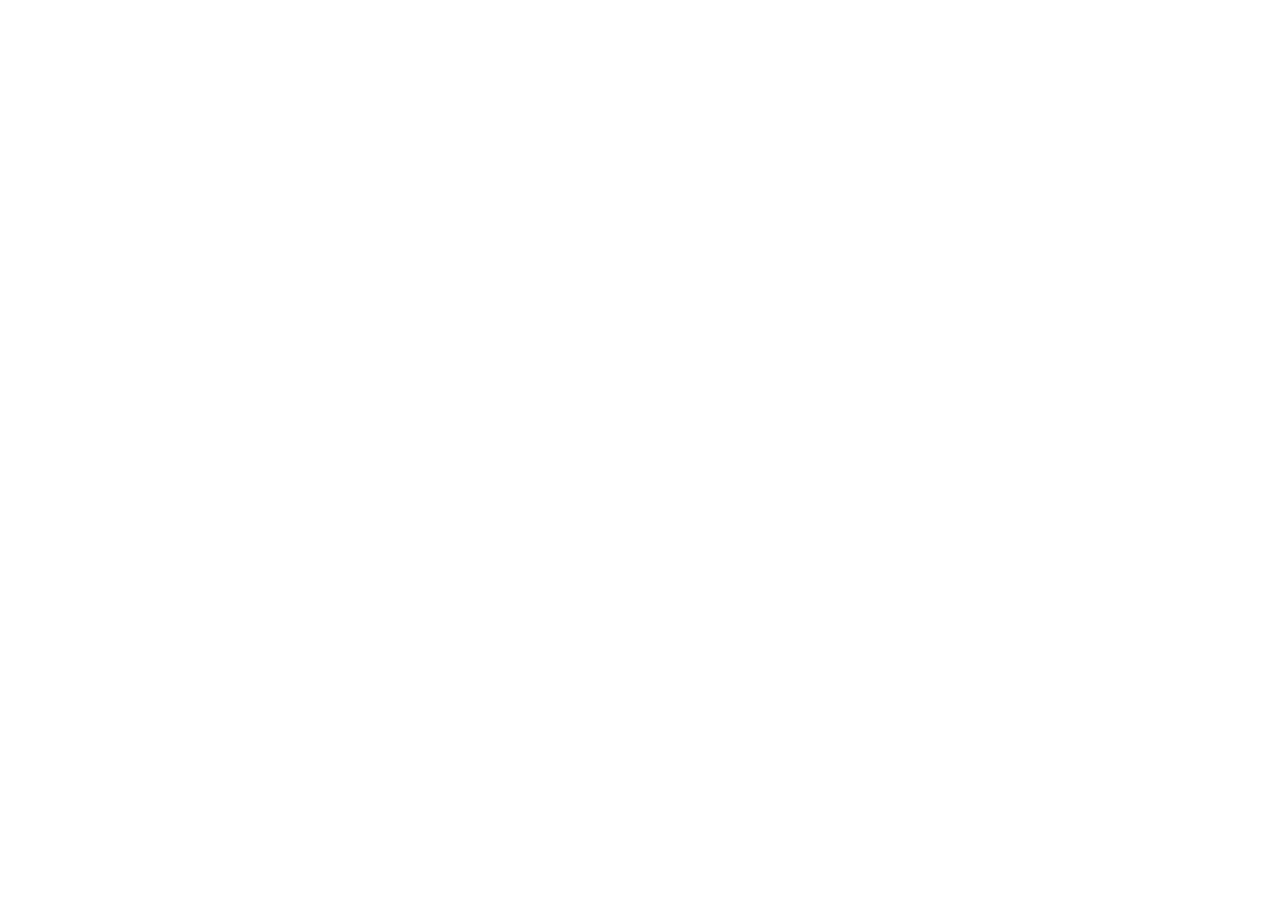
==== index.html @ 2fd1fdab "Add files via upload" ====
<!doctype html>
<html lang="id">
<head>
  <meta charset="utf-8">
  <meta name="viewport" content="width=device-width, initial-scale=1">
  <link rel="shortcut icon" href="./favicon.ico?v=2">
  <link rel="icon" href="./favicon.ico?v=2" sizes="any">
  <link rel="icon" type="image/png" sizes="32x32" href="./favicon-32x32.png?v=2">
  <link rel="apple-touch-icon" sizes="180x180" href="./apple-touch-icon.png?v=2">
  <meta http-equiv="refresh" content="0; url=https://belajarwibu.com/">
  <title>Redirecting...</title>
  <script>
    window.location.replace("https://belajarwibu.com/");
  </script>
</head>
<body>
  <p>Redirect ke <a href="https://belajarwibu.com/">belajarwibu.com</a>.</p>
</body>
</html>
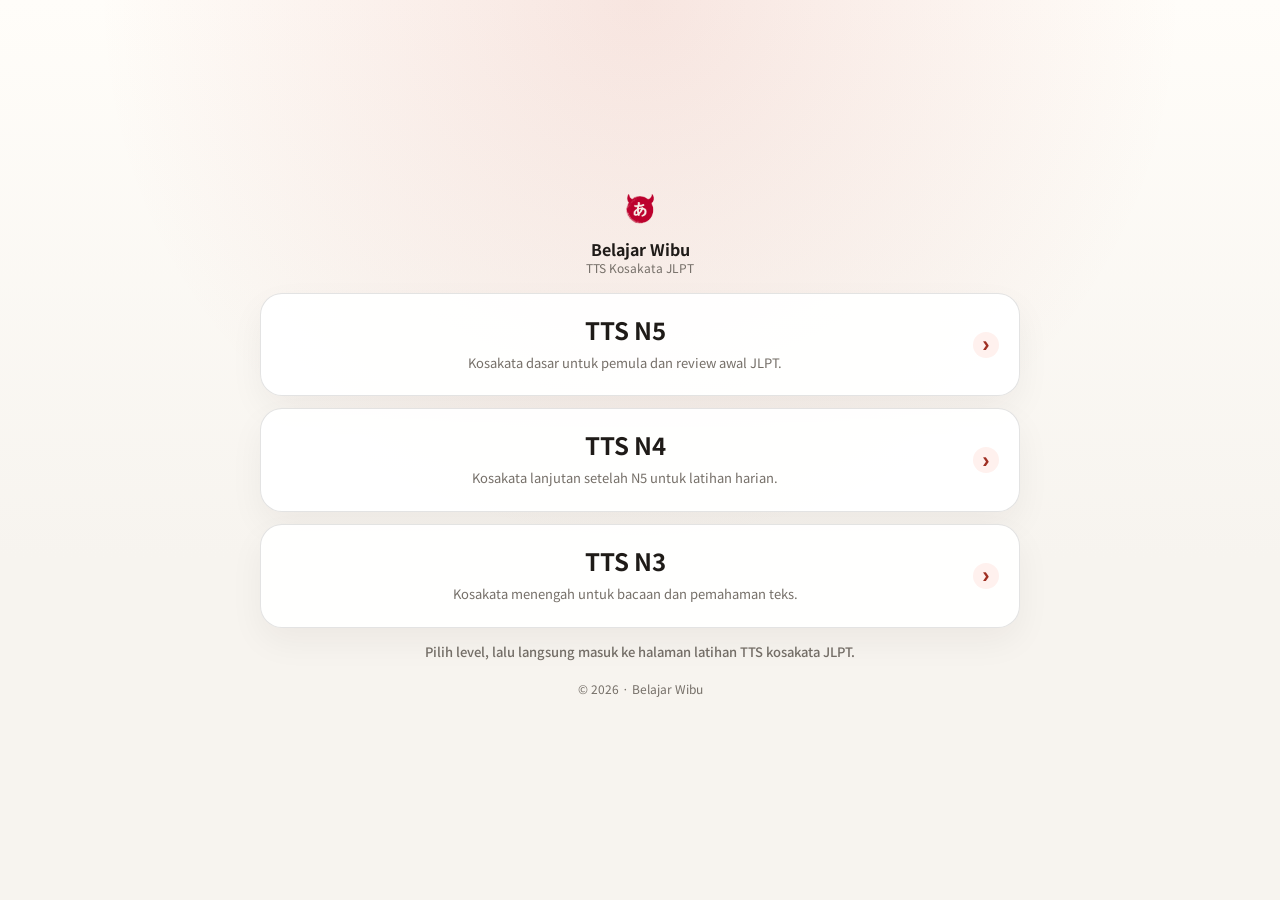
==== commit 75ef586c: "Add files via upload" ====
--- a/index.html
+++ b/index.html
@@ -1,19 +1,274 @@
 <!doctype html>
 <html lang="id">
-<head>
-  <meta charset="utf-8">
-  <meta name="viewport" content="width=device-width, initial-scale=1">
-  <link rel="shortcut icon" href="./favicon.ico?v=2">
-  <link rel="icon" href="./favicon.ico?v=2" sizes="any">
-  <link rel="icon" type="image/png" sizes="32x32" href="./favicon-32x32.png?v=2">
-  <link rel="apple-touch-icon" sizes="180x180" href="./apple-touch-icon.png?v=2">
-  <meta http-equiv="refresh" content="0; url=https://belajarwibu.com/">
-  <title>Redirecting...</title>
-  <script>
-    window.location.replace("https://belajarwibu.com/");
-  </script>
-</head>
-<body>
-  <p>Redirect ke <a href="https://belajarwibu.com/">belajarwibu.com</a>.</p>
-</body>
+  <head>
+    <meta charset="utf-8" />
+    <meta name="viewport" content="width=device-width, initial-scale=1" />
+    <link rel="shortcut icon" href="./favicon.ico?v=2" />
+    <link rel="icon" href="./favicon.ico?v=2" sizes="any" />
+    <link
+      rel="icon"
+      type="image/png"
+      sizes="32x32"
+      href="./favicon-32x32.png?v=2"
+    />
+    <link
+      rel="apple-touch-icon"
+      sizes="180x180"
+      href="./apple-touch-icon.png?v=2"
+    />
+    <title>TTS Kosakata JLPT | Belajar Wibu</title>
+    <meta
+      name="description"
+      content="Link akses TTS kosakata JLPT N5, N4, dan N3 Belajar Wibu."
+    />
+    <style>
+      @import url("https://fonts.googleapis.com/css2?family=Noto+Sans+JP:wght@300;400;500;700&family=Noto+Serif+JP:wght@400;700&display=swap");
+
+      :root {
+        color-scheme: light;
+        --bg: #f7f4ef;
+        --paper: #fffdf9;
+        --paper-soft: #fff1ee;
+        --ink: #1f1b18;
+        --muted: #756f68;
+        --line: rgba(31, 27, 24, 0.12);
+        --red: #c0392b;
+        --red-dark: #9f2f23;
+        --red-soft: #fff1ee;
+        --gold: #d9a441;
+        --font-ui:
+          "Avenir Next", "Segoe UI", "Hiragino Sans", "Yu Gothic",
+          "Noto Sans JP", sans-serif;
+        --font-serif: "Noto Serif JP", Georgia, serif;
+        --shadow: 0 22px 50px rgba(31, 27, 24, 0.1);
+        --shadow-soft: 0 14px 34px rgba(31, 27, 24, 0.05);
+      }
+
+      * {
+        box-sizing: border-box;
+      }
+
+      html {
+        scroll-behavior: smooth;
+      }
+
+      body {
+        margin: 0;
+        min-height: 100vh;
+        background:
+          radial-gradient(
+            circle at top,
+            rgba(192, 57, 43, 0.12),
+            transparent 34rem
+          ),
+          linear-gradient(180deg, #fffdf9 0%, var(--bg) 62%);
+        color: var(--ink);
+        font-family: var(--font-ui);
+        letter-spacing: 0;
+      }
+
+      button,
+      input {
+        font: inherit;
+      }
+
+      button {
+        cursor: pointer;
+      }
+
+      .wrap {
+        width: min(760px, calc(100% - 28px));
+        min-height: 100vh;
+        margin: 0 auto;
+        padding: 28px 0 42px;
+        display: grid;
+        align-content: center;
+      }
+
+      .topbar {
+        display: grid;
+        place-items: center;
+        gap: 8px;
+        margin-bottom: 18px;
+        text-align: center;
+      }
+
+      .brand {
+        display: grid;
+        place-items: center;
+        gap: 10px;
+        font-weight: 700;
+        line-height: 1.15;
+      }
+
+      .brand img {
+        width: 42px;
+        height: 42px;
+        border-radius: 0;
+        background: transparent;
+        border: 0;
+        object-fit: cover;
+      }
+
+      .brand small {
+        display: block;
+        color: var(--muted);
+        font-size: 12px;
+        font-weight: 400;
+        margin-top: 3px;
+      }
+
+      .levels {
+        display: grid;
+        gap: 12px;
+      }
+
+      .level-card {
+        position: relative;
+        border: 1px solid var(--line);
+        border-radius: 22px;
+        background: rgba(255, 255, 255, 0.94);
+        padding: 22px 48px 22px 18px;
+        display: grid;
+        place-items: center;
+        gap: 8px;
+        color: inherit;
+        text-align: center;
+        text-decoration: none;
+        box-shadow: var(--shadow-soft);
+        transition:
+          transform 0.2s ease,
+          box-shadow 0.2s ease,
+          border-color 0.2s ease,
+          background 0.2s ease;
+      }
+
+      .level-card::after {
+        content: "›";
+        position: absolute;
+        right: 20px;
+        top: 50%;
+        translate: 0 -50%;
+        width: 26px;
+        height: 26px;
+        border-radius: 999px;
+        background: var(--red-soft);
+        color: var(--red-dark);
+        font:
+          900 22px/23px -apple-system,
+          BlinkMacSystemFont,
+          "Segoe UI",
+          Roboto,
+          Arial,
+          sans-serif;
+        display: grid;
+        place-items: center;
+        transition:
+          background 0.2s ease,
+          color 0.2s ease,
+          translate 0.2s ease;
+      }
+
+      .level-card:hover,
+      .level-card:focus-visible {
+        transform: translateY(-2px);
+        border-color: rgba(192, 57, 43, 0.28);
+        background: #fff;
+        box-shadow: 0 18px 40px rgba(31, 27, 24, 0.08);
+        outline: none;
+      }
+
+      .level-card:hover::after,
+      .level-card:focus-visible::after {
+        background: var(--red);
+        color: #fff;
+        translate: 3px -50%;
+      }
+
+      .level-card h2 {
+        margin: 0;
+        font-size: 24px;
+        line-height: 1.2;
+        font-family: var(--font-ui);
+        letter-spacing: 0;
+      }
+
+      .level-card p {
+        margin: 0;
+        color: var(--muted);
+        line-height: 1.6;
+        font-size: 13px;
+        font-weight: 400;
+      }
+
+      .note {
+        margin-top: 14px;
+        padding: 0 10px;
+        color: var(--muted);
+        font-size: 13px;
+        font-weight: 500;
+        line-height: 1.6;
+        text-align: center;
+      }
+
+      .footer {
+        padding: 18px 0 0;
+        text-align: center;
+        color: var(--muted);
+        font-family: var(--font-ui);
+        font-size: 12px;
+        font-weight: 400;
+        line-height: 1.5;
+      }
+
+      @media (max-width: 820px) {
+        .wrap {
+          width: min(100% - 18px, 760px);
+          padding: 14px 0 22px;
+          align-content: start;
+        }
+
+        .level-card {
+          padding-right: 42px;
+        }
+
+        .level-card::after {
+          right: 16px;
+        }
+      }
+    </style>
+  </head>
+  <body>
+    <div class="wrap">
+      <header class="topbar">
+        <div class="brand">
+          <img src="./favicon.png" alt="" />
+          <div>
+            Belajar Wibu
+            <small>TTS Kosakata JLPT</small>
+          </div>
+        </div>
+      </header>
+
+      <section class="levels" aria-label="Pilih level TTS">
+        <a class="level-card" href="./N5/">
+          <h2>TTS N5</h2>
+          <p>Kosakata dasar untuk pemula dan review awal JLPT.</p>
+        </a>
+        <a class="level-card" href="./N4/">
+          <h2>TTS N4</h2>
+          <p>Kosakata lanjutan setelah N5 untuk latihan harian.</p>
+        </a>
+        <a class="level-card" href="./N3/">
+          <h2>TTS N3</h2>
+          <p>Kosakata menengah untuk bacaan dan pemahaman teks.</p>
+        </a>
+      </section>
+
+      <div class="note">
+        Pilih level, lalu langsung masuk ke halaman latihan TTS kosakata JLPT.
+      </div>
+      <footer class="footer">© 2026 · Belajar Wibu</footer>
+    </div>
+  </body>
 </html>
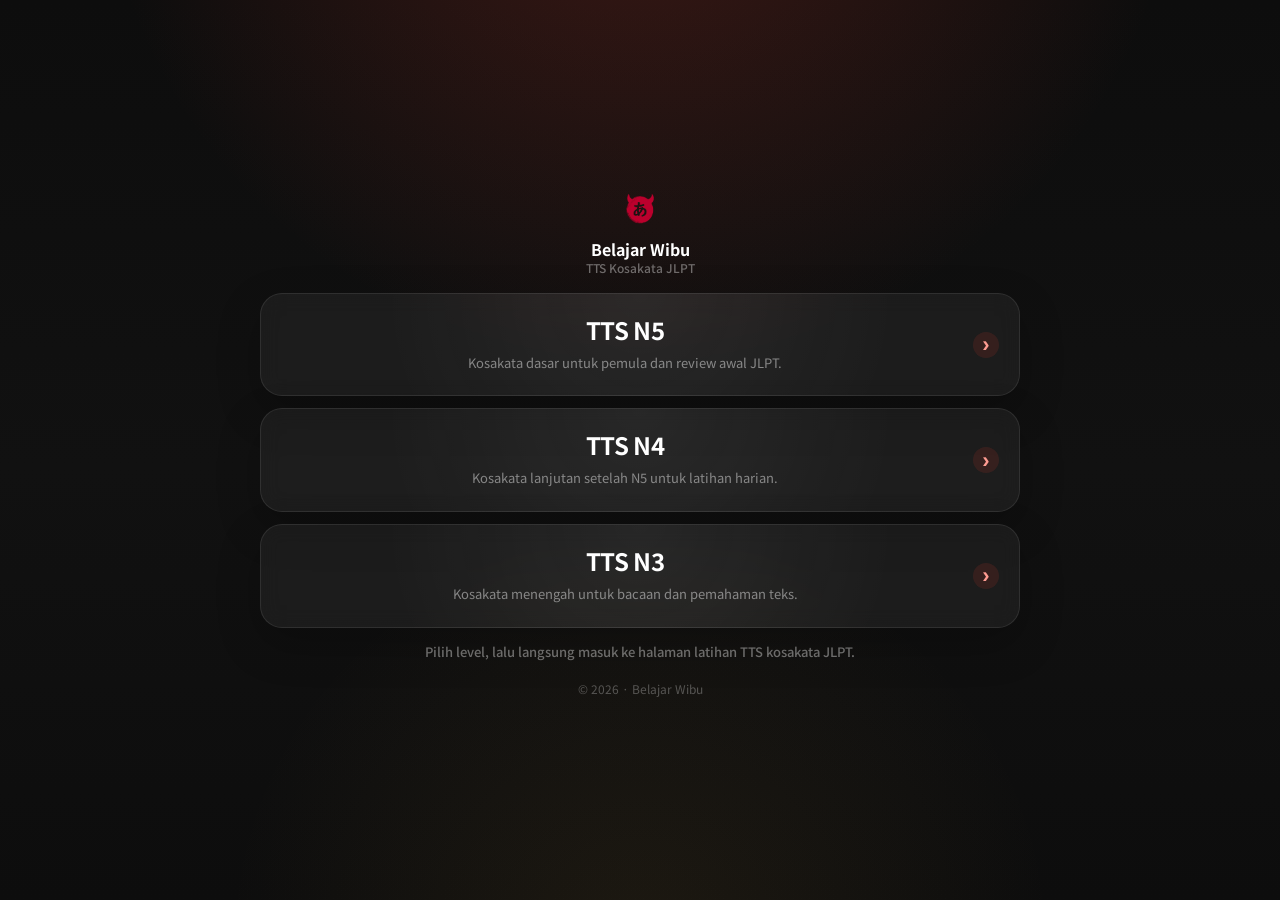
==== commit 6b69f82d: "Update index.html" ====
--- a/index.html
+++ b/index.html
@@ -25,23 +25,23 @@
       @import url("https://fonts.googleapis.com/css2?family=Noto+Sans+JP:wght@300;400;500;700&family=Noto+Serif+JP:wght@400;700&display=swap");
 
       :root {
-        color-scheme: light;
-        --bg: #f7f4ef;
-        --paper: #fffdf9;
-        --paper-soft: #fff1ee;
-        --ink: #1f1b18;
-        --muted: #756f68;
-        --line: rgba(31, 27, 24, 0.12);
+        color-scheme: dark;
+        --bg: #0d0d0d;
+        --paper: #161616;
+        --paper-soft: rgba(192, 57, 43, 0.14);
+        --ink: #ffffff;
+        --muted: rgba(255, 255, 255, 0.48);
+        --line: rgba(255, 255, 255, 0.1);
         --red: #c0392b;
-        --red-dark: #9f2f23;
-        --red-soft: #fff1ee;
+        --red-dark: #a93226;
+        --red-soft: rgba(192, 57, 43, 0.16);
         --gold: #d9a441;
         --font-ui:
           "Avenir Next", "Segoe UI", "Hiragino Sans", "Yu Gothic",
           "Noto Sans JP", sans-serif;
         --font-serif: "Noto Serif JP", Georgia, serif;
-        --shadow: 0 22px 50px rgba(31, 27, 24, 0.1);
-        --shadow-soft: 0 14px 34px rgba(31, 27, 24, 0.05);
+        --shadow: 0 28px 80px rgba(0, 0, 0, 0.46);
+        --shadow-soft: 0 16px 44px rgba(0, 0, 0, 0.24);
       }
 
       * {
@@ -57,11 +57,16 @@
         min-height: 100vh;
         background:
           radial-gradient(
-            circle at top,
-            rgba(192, 57, 43, 0.12),
+            circle at 50% -20%,
+            rgba(192, 57, 43, 0.28),
             transparent 34rem
           ),
-          linear-gradient(180deg, #fffdf9 0%, var(--bg) 62%);
+          radial-gradient(
+            circle at 50% 105%,
+            rgba(217, 164, 65, 0.08),
+            transparent 26rem
+          ),
+          linear-gradient(180deg, #0d0d0d 0%, #111 52%, #0d0d0d 100%);
         color: var(--ink);
         font-family: var(--font-ui);
         letter-spacing: 0;
@@ -112,9 +117,9 @@
 
       .brand small {
         display: block;
-        color: var(--muted);
+        color: rgba(255, 255, 255, 0.38);
         font-size: 12px;
-        font-weight: 400;
+        font-weight: 500;
         margin-top: 3px;
       }
 
@@ -125,9 +130,15 @@
 
       .level-card {
         position: relative;
-        border: 1px solid var(--line);
+        border: 1px solid rgba(255, 255, 255, 0.09);
         border-radius: 22px;
-        background: rgba(255, 255, 255, 0.94);
+        background:
+          radial-gradient(
+            circle at 50% 0%,
+            rgba(255, 255, 255, 0.06),
+            transparent 16rem
+          ),
+          rgba(255, 255, 255, 0.052);
         padding: 22px 48px 22px 18px;
         display: grid;
         place-items: center;
@@ -136,6 +147,8 @@
         text-align: center;
         text-decoration: none;
         box-shadow: var(--shadow-soft);
+        backdrop-filter: blur(10px);
+        -webkit-backdrop-filter: blur(10px);
         transition:
           transform 0.2s ease,
           box-shadow 0.2s ease,
@@ -152,8 +165,8 @@
         width: 26px;
         height: 26px;
         border-radius: 999px;
-        background: var(--red-soft);
-        color: var(--red-dark);
+        background: rgba(192, 57, 43, 0.16);
+        color: #ff9c92;
         font:
           900 22px/23px -apple-system,
           BlinkMacSystemFont,
@@ -172,30 +185,30 @@
       .level-card:hover,
       .level-card:focus-visible {
         transform: translateY(-2px);
-        border-color: rgba(192, 57, 43, 0.28);
-        background: #fff;
-        box-shadow: 0 18px 40px rgba(31, 27, 24, 0.08);
+        border-color: rgba(192, 57, 43, 0.42);
+        background:
+          radial-gradient(
+            circle at 50% 0%,
+            rgba(192, 57, 43, 0.12),
+            transparent 16rem
+          ),
+          rgba(255, 255, 255, 0.072);
+        box-shadow: 0 20px 52px rgba(0, 0, 0, 0.34);
         outline: none;
-      }
-
-      .level-card:hover::after,
-      .level-card:focus-visible::after {
-        background: var(--red);
-        color: #fff;
-        translate: 3px -50%;
       }
 
       .level-card h2 {
         margin: 0;
+        color: #fff;
         font-size: 24px;
         line-height: 1.2;
         font-family: var(--font-ui);
-        letter-spacing: 0;
+        letter-spacing: -0.02em;
       }
 
       .level-card p {
         margin: 0;
-        color: var(--muted);
+        color: rgba(255, 255, 255, 0.46);
         line-height: 1.6;
         font-size: 13px;
         font-weight: 400;
@@ -204,7 +217,7 @@
       .note {
         margin-top: 14px;
         padding: 0 10px;
-        color: var(--muted);
+        color: rgba(255, 255, 255, 0.42);
         font-size: 13px;
         font-weight: 500;
         line-height: 1.6;
@@ -214,7 +227,7 @@
       .footer {
         padding: 18px 0 0;
         text-align: center;
-        color: var(--muted);
+        color: rgba(255, 255, 255, 0.28);
         font-family: var(--font-ui);
         font-size: 12px;
         font-weight: 400;
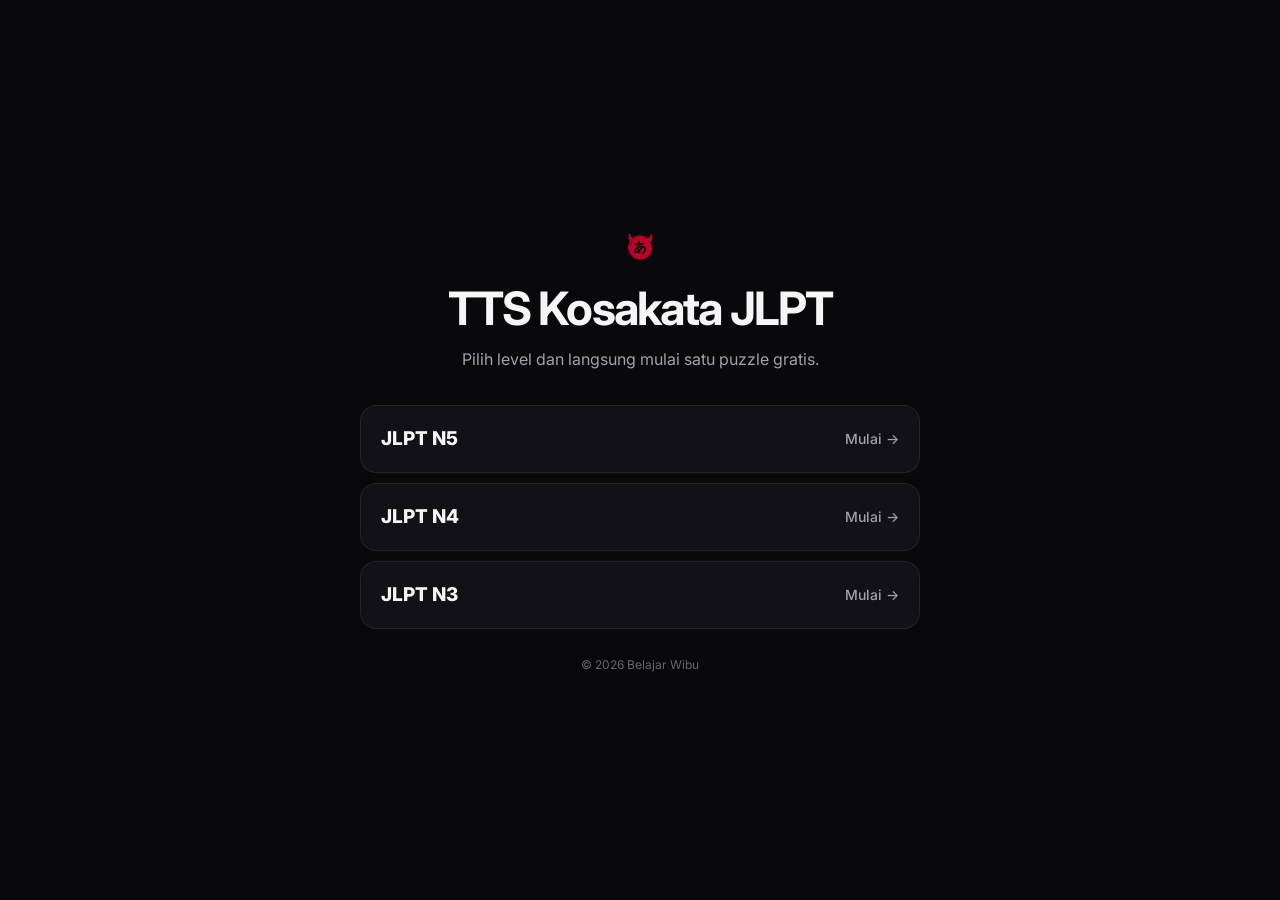
==== commit 0ad9072f: "Add files via upload" ====
--- a/index.html
+++ b/index.html
@@ -1,287 +1,23 @@
 <!doctype html>
-<html lang="id">
-  <head>
-    <meta charset="utf-8" />
-    <meta name="viewport" content="width=device-width, initial-scale=1" />
-    <link rel="shortcut icon" href="./favicon.ico?v=2" />
-    <link rel="icon" href="./favicon.ico?v=2" sizes="any" />
-    <link
-      rel="icon"
-      type="image/png"
-      sizes="32x32"
-      href="./favicon-32x32.png?v=2"
-    />
-    <link
-      rel="apple-touch-icon"
-      sizes="180x180"
-      href="./apple-touch-icon.png?v=2"
-    />
-    <title>TTS Kosakata JLPT | Belajar Wibu</title>
-    <meta
-      name="description"
-      content="Link akses TTS kosakata JLPT N5, N4, dan N3 Belajar Wibu."
-    />
-    <style>
-      @import url("https://fonts.googleapis.com/css2?family=Noto+Sans+JP:wght@300;400;500;700&family=Noto+Serif+JP:wght@400;700&display=swap");
-
-      :root {
-        color-scheme: dark;
-        --bg: #0d0d0d;
-        --paper: #161616;
-        --paper-soft: rgba(192, 57, 43, 0.14);
-        --ink: #ffffff;
-        --muted: rgba(255, 255, 255, 0.48);
-        --line: rgba(255, 255, 255, 0.1);
-        --red: #c0392b;
-        --red-dark: #a93226;
-        --red-soft: rgba(192, 57, 43, 0.16);
-        --gold: #d9a441;
-        --font-ui:
-          "Avenir Next", "Segoe UI", "Hiragino Sans", "Yu Gothic",
-          "Noto Sans JP", sans-serif;
-        --font-serif: "Noto Serif JP", Georgia, serif;
-        --shadow: 0 28px 80px rgba(0, 0, 0, 0.46);
-        --shadow-soft: 0 16px 44px rgba(0, 0, 0, 0.24);
-      }
-
-      * {
-        box-sizing: border-box;
-      }
-
-      html {
-        scroll-behavior: smooth;
-      }
-
-      body {
-        margin: 0;
-        min-height: 100vh;
-        background:
-          radial-gradient(
-            circle at 50% -20%,
-            rgba(192, 57, 43, 0.28),
-            transparent 34rem
-          ),
-          radial-gradient(
-            circle at 50% 105%,
-            rgba(217, 164, 65, 0.08),
-            transparent 26rem
-          ),
-          linear-gradient(180deg, #0d0d0d 0%, #111 52%, #0d0d0d 100%);
-        color: var(--ink);
-        font-family: var(--font-ui);
-        letter-spacing: 0;
-      }
-
-      button,
-      input {
-        font: inherit;
-      }
-
-      button {
-        cursor: pointer;
-      }
-
-      .wrap {
-        width: min(760px, calc(100% - 28px));
-        min-height: 100vh;
-        margin: 0 auto;
-        padding: 28px 0 42px;
-        display: grid;
-        align-content: center;
-      }
-
-      .topbar {
-        display: grid;
-        place-items: center;
-        gap: 8px;
-        margin-bottom: 18px;
-        text-align: center;
-      }
-
-      .brand {
-        display: grid;
-        place-items: center;
-        gap: 10px;
-        font-weight: 700;
-        line-height: 1.15;
-      }
-
-      .brand img {
-        width: 42px;
-        height: 42px;
-        border-radius: 0;
-        background: transparent;
-        border: 0;
-        object-fit: cover;
-      }
-
-      .brand small {
-        display: block;
-        color: rgba(255, 255, 255, 0.38);
-        font-size: 12px;
-        font-weight: 500;
-        margin-top: 3px;
-      }
-
-      .levels {
-        display: grid;
-        gap: 12px;
-      }
-
-      .level-card {
-        position: relative;
-        border: 1px solid rgba(255, 255, 255, 0.09);
-        border-radius: 22px;
-        background:
-          radial-gradient(
-            circle at 50% 0%,
-            rgba(255, 255, 255, 0.06),
-            transparent 16rem
-          ),
-          rgba(255, 255, 255, 0.052);
-        padding: 22px 48px 22px 18px;
-        display: grid;
-        place-items: center;
-        gap: 8px;
-        color: inherit;
-        text-align: center;
-        text-decoration: none;
-        box-shadow: var(--shadow-soft);
-        backdrop-filter: blur(10px);
-        -webkit-backdrop-filter: blur(10px);
-        transition:
-          transform 0.2s ease,
-          box-shadow 0.2s ease,
-          border-color 0.2s ease,
-          background 0.2s ease;
-      }
-
-      .level-card::after {
-        content: "›";
-        position: absolute;
-        right: 20px;
-        top: 50%;
-        translate: 0 -50%;
-        width: 26px;
-        height: 26px;
-        border-radius: 999px;
-        background: rgba(192, 57, 43, 0.16);
-        color: #ff9c92;
-        font:
-          900 22px/23px -apple-system,
-          BlinkMacSystemFont,
-          "Segoe UI",
-          Roboto,
-          Arial,
-          sans-serif;
-        display: grid;
-        place-items: center;
-        transition:
-          background 0.2s ease,
-          color 0.2s ease,
-          translate 0.2s ease;
-      }
-
-      .level-card:hover,
-      .level-card:focus-visible {
-        transform: translateY(-2px);
-        border-color: rgba(192, 57, 43, 0.42);
-        background:
-          radial-gradient(
-            circle at 50% 0%,
-            rgba(192, 57, 43, 0.12),
-            transparent 16rem
-          ),
-          rgba(255, 255, 255, 0.072);
-        box-shadow: 0 20px 52px rgba(0, 0, 0, 0.34);
-        outline: none;
-      }
-
-      .level-card h2 {
-        margin: 0;
-        color: #fff;
-        font-size: 24px;
-        line-height: 1.2;
-        font-family: var(--font-ui);
-        letter-spacing: -0.02em;
-      }
-
-      .level-card p {
-        margin: 0;
-        color: rgba(255, 255, 255, 0.46);
-        line-height: 1.6;
-        font-size: 13px;
-        font-weight: 400;
-      }
-
-      .note {
-        margin-top: 14px;
-        padding: 0 10px;
-        color: rgba(255, 255, 255, 0.42);
-        font-size: 13px;
-        font-weight: 500;
-        line-height: 1.6;
-        text-align: center;
-      }
-
-      .footer {
-        padding: 18px 0 0;
-        text-align: center;
-        color: rgba(255, 255, 255, 0.28);
-        font-family: var(--font-ui);
-        font-size: 12px;
-        font-weight: 400;
-        line-height: 1.5;
-      }
-
-      @media (max-width: 820px) {
-        .wrap {
-          width: min(100% - 18px, 760px);
-          padding: 14px 0 22px;
-          align-content: start;
-        }
-
-        .level-card {
-          padding-right: 42px;
-        }
-
-        .level-card::after {
-          right: 16px;
-        }
-      }
-    </style>
-  </head>
-  <body>
-    <div class="wrap">
-      <header class="topbar">
-        <div class="brand">
-          <img src="./favicon.png" alt="" />
-          <div>
-            Belajar Wibu
-            <small>TTS Kosakata JLPT</small>
-          </div>
-        </div>
-      </header>
-
-      <section class="levels" aria-label="Pilih level TTS">
-        <a class="level-card" href="./N5/">
-          <h2>TTS N5</h2>
-          <p>Kosakata dasar untuk pemula dan review awal JLPT.</p>
-        </a>
-        <a class="level-card" href="./N4/">
-          <h2>TTS N4</h2>
-          <p>Kosakata lanjutan setelah N5 untuk latihan harian.</p>
-        </a>
-        <a class="level-card" href="./N3/">
-          <h2>TTS N3</h2>
-          <p>Kosakata menengah untuk bacaan dan pemahaman teks.</p>
-        </a>
-      </section>
-
-      <div class="note">
-        Pilih level, lalu langsung masuk ke halaman latihan TTS kosakata JLPT.
-      </div>
-      <footer class="footer">© 2026 · Belajar Wibu</footer>
-    </div>
-  </body>
-</html>
+<html lang="id"><head><meta charset="utf-8" /><script>
+      (function () {
+        var sensitive = ["attempt","attemptId","verify","verifyToken","access","accessToken","sessionToken","session_token","order_id","orderId","snapToken","snap_token","email","whatsapp","phone"];
+        try {
+          var url = new URL(window.location.href);
+          var saved = {};
+          sensitive.forEach(function (key) {
+            var value = url.searchParams.get(key);
+            if (value) saved[key] = value;
+            url.searchParams.delete(key);
+          });
+          if (saved.attemptId && !saved.attempt) saved.attempt = saved.attemptId;
+          if (saved.verifyToken && !saved.verify) saved.verify = saved.verifyToken;
+          if (saved.accessToken && !saved.access) saved.access = saved.accessToken;
+          if (Object.keys(saved).length) sessionStorage.setItem("bwtx_return_params_v1", JSON.stringify(saved));
+          url.hash = "";
+          var clean = url.pathname + (url.search ? url.search : "");
+          if (clean !== location.pathname + location.search || location.hash) history.replaceState(null, "", clean);
+        } catch (error) {}
+      })();
+    </script><meta name="viewport" content="width=device-width,initial-scale=1" /><title>TTS Kosakata JLPT | Belajar Wibu</title><meta name="description" content="Pilih latihan TTS kosakata JLPT N5, N4, atau N3." /><link rel="icon" href="./favicon.ico?v=4" /><link href="https://fonts.googleapis.com/css2?family=Inter:wght@400;500;600;700;800&family=Noto+Serif+JP:wght@500;700&display=swap" rel="stylesheet" /><style>
+:root{--bg:#09090b;--surface:#111116;--line:rgba(255,255,255,.08);--text:#f5f5f5;--muted:#a1a1aa;--red:#d94a43}*{box-sizing:border-box}body{margin:0;min-height:100vh;background:var(--bg);color:var(--text);font-family:Inter,sans-serif}main{width:min(560px,calc(100% - 32px));min-height:100vh;margin:auto;display:grid;align-content:center;padding:36px 0}header{display:grid;justify-items:center;text-align:center;margin-bottom:32px}header img{width:38px;height:38px;object-fit:contain;margin-bottom:14px}h1{margin:0;font-size:clamp(30px,8vw,46px);letter-spacing:-.04em}header p{margin:10px 0 0;color:var(--muted);line-height:1.65}nav{display:grid;gap:10px}a{display:flex;align-items:center;justify-content:space-between;min-height:68px;padding:0 20px;border:1px solid var(--line);border-radius:16px;background:var(--surface);color:var(--text);text-decoration:none;font-size:19px;font-weight:800;transition:.18s}a:hover{border-color:rgba(217,74,67,.55);transform:translateY(-1px)}a span:last-child{color:var(--muted);font-size:14px;font-weight:500}footer{margin-top:28px;text-align:center;color:#666;font-size:12px}</style></head><body><main><header><img src="./favicon.png" alt="" /><h1>TTS Kosakata JLPT</h1><p>Pilih level dan langsung mulai satu puzzle gratis.</p></header><nav><a href="./N5/"><span>JLPT N5</span><span>Mulai →</span></a><a href="./N4/"><span>JLPT N4</span><span>Mulai →</span></a><a href="./N3/"><span>JLPT N3</span><span>Mulai →</span></a></nav><footer>© 2026 Belajar Wibu</footer></main><script src="./assets/bw-tracker.js?v=0.2.4" data-endpoint="https://admin.belajarwibu.com/wp-json/bwt/v1/track" data-page-key="tts_home" data-product-key="tts"></script></body></html>
